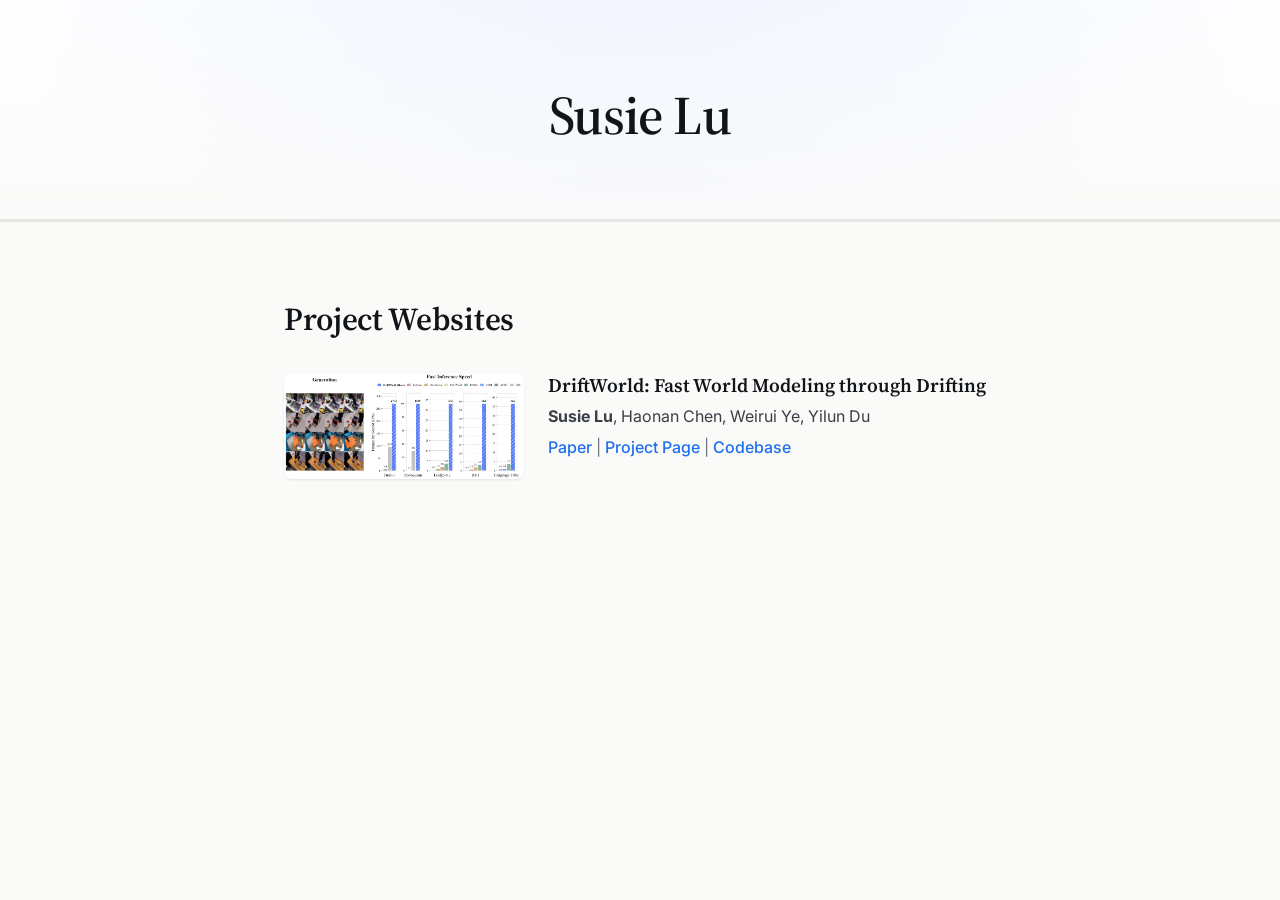
==== index.html @ e3722706 "Update" ====
<!DOCTYPE html>
<html lang="en">

<head>
  <meta charset="UTF-8" />
  <meta name="viewport" content="width=device-width, initial-scale=1.0" />
  <title>Susie Lu</title>
  <link rel="preconnect" href="https://fonts.googleapis.com" />
  <link rel="preconnect" href="https://fonts.gstatic.com" crossorigin />
  <link
    href="https://fonts.googleapis.com/css2?family=Inter:wght@400;500;600;700&family=Source+Serif+4:opsz,wght@8..60,400;8..60,600&display=swap"
    rel="stylesheet" />
  <style>
    :root {
      --bg:           #fafaf9;
      --surface:      #ffffff;
      --ink:          #111418;
      --ink-soft:     #3a3f47;
      --ink-mute:     #6b7280;
      --line:         #e5e5e3;
      --accent:       #1f6feb;
      --shadow-sm:    0 1px 2px rgba(17, 20, 24, 0.04),
                      0 1px 3px rgba(17, 20, 24, 0.06);
      --maxw-narrow:  760px;

      --font-sans: "Inter", -apple-system, BlinkMacSystemFont, "Segoe UI", Roboto,
                   Helvetica, Arial, sans-serif;
      --font-serif: "Source Serif 4", Georgia, "Times New Roman", serif;
    }

    * { box-sizing: border-box; }

    body {
      margin: 0;
      font-family: var(--font-sans);
      font-size: 16px;
      line-height: 1.6;
      color: var(--ink);
      background: var(--bg);
      -webkit-font-smoothing: antialiased;
      -moz-osx-font-smoothing: grayscale;
    }

    /* ────── Layout ────── */
    .container {
      max-width: var(--maxw-narrow);
      margin: 0 auto;
      padding: 0 24px;
    }

    /* ────── Hero ────── */
    .hero {
      padding: 84px 0 72px;
      background:
        radial-gradient(1200px 600px at 50% -100px, #eef2ff 0%, transparent 60%),
        linear-gradient(180deg, #ffffff 0%, var(--bg) 100%);
      border-bottom: 3px solid var(--line);
    }
    .hero .container { text-align: center; }

    .title {
      font-family: var(--font-serif);
      font-size: clamp(2rem, 5vw, 3.4rem);
      font-weight: 600;
      line-height: 1.15;
      letter-spacing: -0.015em;
      margin: 0;
      color: var(--ink);
    }

    /* ────── Sections ────── */
    .section { padding: 72px 0; }

    .section-title {
      font-family: var(--font-serif);
      font-size: clamp(1.5rem, 2.6vw, 2rem);
      font-weight: 600;
      letter-spacing: -0.01em;
      margin: 0 0 28px;
    }

    /* ────── Publications ────── */
    .pub {
      display: flex;
      align-items: flex-start;
      gap: 24px;
    }
    .pub + .pub {
      margin-top: 36px;
      padding-top: 36px;
      border-top: 1px solid var(--line);
    }

    .pub-thumb {
      flex: 0 0 240px;
      display: block;
    }
    .pub-thumb img {
      width: 100%;
      height: auto;
      display: block;
      border-radius: 8px;
      background: var(--surface);
      box-shadow: var(--shadow-sm);
    }

    .pub-title {
      font-family: var(--font-serif);
      font-size: 1.2rem;
      font-weight: 600;
      line-height: 1.3;
      margin: 0 0 6px;
    }
    .pub-title a {
      color: inherit;
      text-decoration: none;
    }
    .pub-title a:hover { text-decoration: underline; }
    .pub-authors {
      color: var(--ink-soft);
      margin: 0 0 6px;
    }
    .pub-links {
      color: var(--ink-mute);
      margin: 0;
    }
    .pub-links a {
      color: var(--accent);
      text-decoration: none;
      font-weight: 500;
    }
    .pub-links a:hover { text-decoration: underline; }

    @media (max-width: 640px) {
      .hero { padding: 56px 0 48px; }
      .section { padding: 48px 0; }
      .pub { flex-direction: column; gap: 16px; }
      .pub-thumb { flex: 1 1 auto; width: 100%; }
    }
  </style>
</head>

<body>
  <header class="hero">
    <div class="container">
      <h1 class="title">Susie Lu</h1>
    </div>
  </header>

  <main>
    <section class="section">
      <div class="container">
        <h2 class="section-title">Project Websites</h2>

        <div class="pub">
          <a class="pub-thumb" href="https://susie-lu.github.io/driftworld/">
            <img src="driftworld/videos/Fig/Teaser.png" alt="DriftWorld teaser figure" />
          </a>
          <div class="pub-body">
            <h3 class="pub-title">
              <a href="https://susie-lu.github.io/driftworld/">DriftWorld: Fast World Modeling through Drifting</a>
            </h3>
            <p class="pub-authors"><strong>Susie Lu</strong>, Haonan Chen, Weirui Ye, Yilun Du</p>
            <p class="pub-links">
              <a href="https://arxiv.org/abs/2607.15065" target="_blank" rel="noopener noreferrer">Paper</a> |
              <a href="https://susie-lu.github.io/driftworld/">Project Page</a> |
              <a href="https://github.com/Susie-Lu/driftworld" target="_blank" rel="noopener noreferrer">Codebase</a>
            </p>
          </div>
        </div>

      </div>
    </section>
  </main>
</body>

</html>
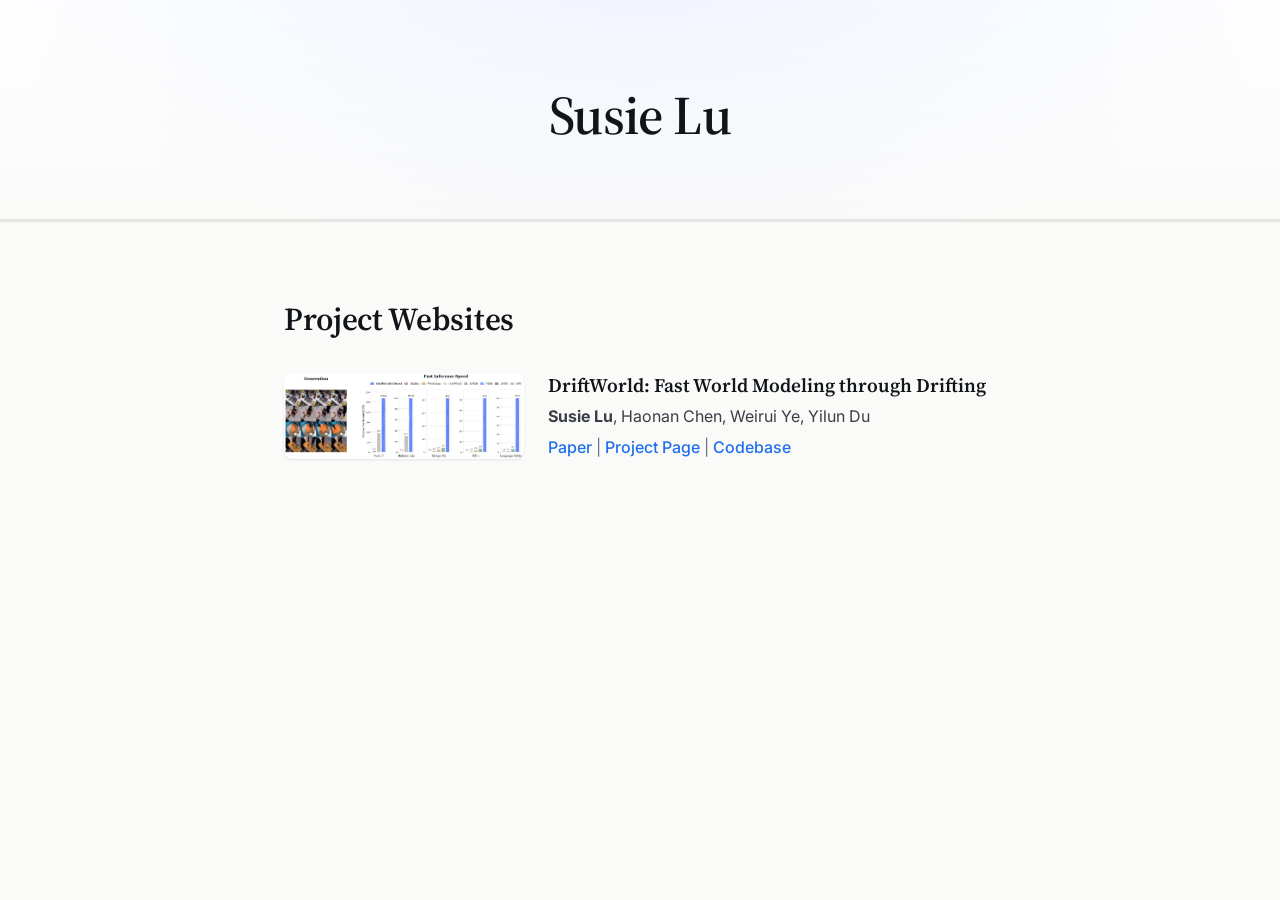
==== commit b0e05d9a: "Update" ====
--- a/index.html
+++ b/index.html
@@ -172,6 +172,8 @@
       </div>
     </section>
   </main>
+
+  <script type='module' src='https://static.cloudflareinsights.com/beacon.min.js' data-cf-beacon='{"token": "776e2ca73d85475c827cba6ffa720adf"}'></script>
 </body>
 
 </html>
